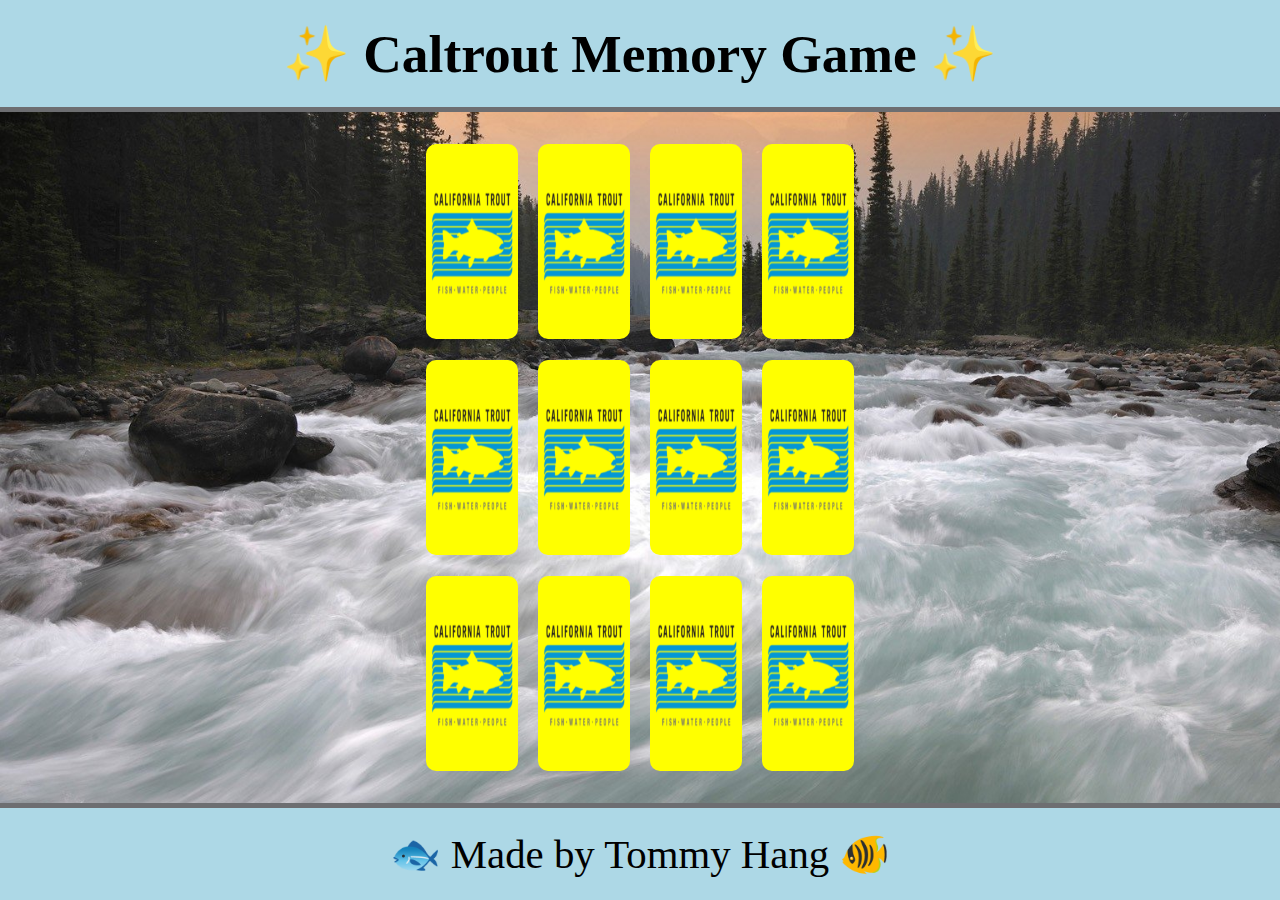
==== index.html @ 170dc16f "scalable and emojis" ====
<!-- Setting up HTML -->
<!DOCTYPE html>
<html lang="en-US">
<head>
	<meta name="viewport" content="width=device-width, initial-scale=1.0">
	<meta charset="UTF-8">
	<link rel="stylesheet" type="text/css" href="styles.css">
	<title>Caltrout Memory Game</title>
</head>

<body class="flexSetup">
	<!-- Top flexItem -->
	<section class="topFlex">
		<div><header class="centerClass"><b>&#10024; Caltrout Memory Game &#10024;</b></header></div>
	</section>

	<!-- Middle flexItem -->
	<section class="midFlex">
		<div class="game"></div>
	</section>

	<!-- Bottom flexItem -->
	<section class="botFlex">
		<div><footer>&#128031; Made by Tommy Hang &#128032;</footer></div>
	</section>

	<!-- Javascript -->
	<script src="script.js"></script>
</body>

</html>
---- styles.css ----
/* Styles */
* {
	margin: 0;
	padding: 0;
}
html {
	font-size: 62.5%;
	overflow: hidden;
	position: fixed;
}

body {
	position: fixed;
	font-size: calc(1.6rem + 0.5vw + 1vh);
    font-family: Calibri;
	background-image: url("pictures/background_river.jpg");
  	background-repeat: no-repeat;
  	background-attachment: fixed;
  	background-size: cover;

    width: 100%;
	height: 100%;
    box-sizing: border-box;
}

img {
	user-drag: none; 
	user-select: none;
	-moz-user-select: none;
	-webkit-user-drag: none;
	-webkit-user-select: none;
	-ms-user-select: none;
}

header {
	font-size: 1.7em;
	text-align: center;
}

footer {
	font-size: 1.3em;
	text-align: center;
}

/* Classes */
/* Flex Setup */
.flexSetup {
	display: flex;
	flex-wrap: nowrap;
	flex-direction: column;
  	align-items: stretch;
  	align-content: stretch;
  	justify-content: initial;

  	width: 100vw;
  	height: 100vh;
}

.flexSetup > section {
	flex: 1 1 auto;
}

.topFlex {
	display: flex;
	flex-wrap: nowrap;
	flex-direction: row;
  	align-items: center;
  	align-content: center;
  	justify-content: center;

	border-bottom-style: solid;
	border-bottom-width: .5rem;
	border-bottom-color: #6D6E71;
	background-color: lightblue;
}

.midFlex {
	display: flex;
	flex-wrap: nowrap;
	flex-direction: row;
  	align-items: center;
  	align-content: center;
  	justify-content: center;
}

.botFlex {
	display: flex;
	flex-wrap: nowrap;
	flex-direction: row;
  	align-items: center;
  	align-content: center;
  	justify-content: center;

	border-top-style: solid;
	border-top-width: .5rem;
	border-top-color: #6D6E71;
	background-color: lightblue;
}

/* Modal Boxes */


/* Memory Game */
.game {
	width: 35vw;
	height: 72vh;

	/* Centers the Game to screen */
	margin: auto;

	display: flex;
	flex-wrap: wrap;
	/*background-color: gray;*/
	perspective: 700px
}

.card {
	position: relative;
	width: calc(25% - 20px);
	height: calc(33.33% - 20px);
	margin: 10px;

	background-color: yellow;
	border-radius: 10px;

	transform: scale(1);
	transform-style: preserve-3d;
	transition: transform .2s;
}

.card:hover {
	transform: scale(0.96);
	transition: transform .2s;
	cursor: pointer;
}

.card.flip {
	transform: rotateY(180deg);
	transition: transform .2s;
}

.front, .back {
	position: absolute;
	width: 100%;
	height: 100%;
	backface-visibility: hidden;
}

.front {
	transform: rotateY(180deg);
}
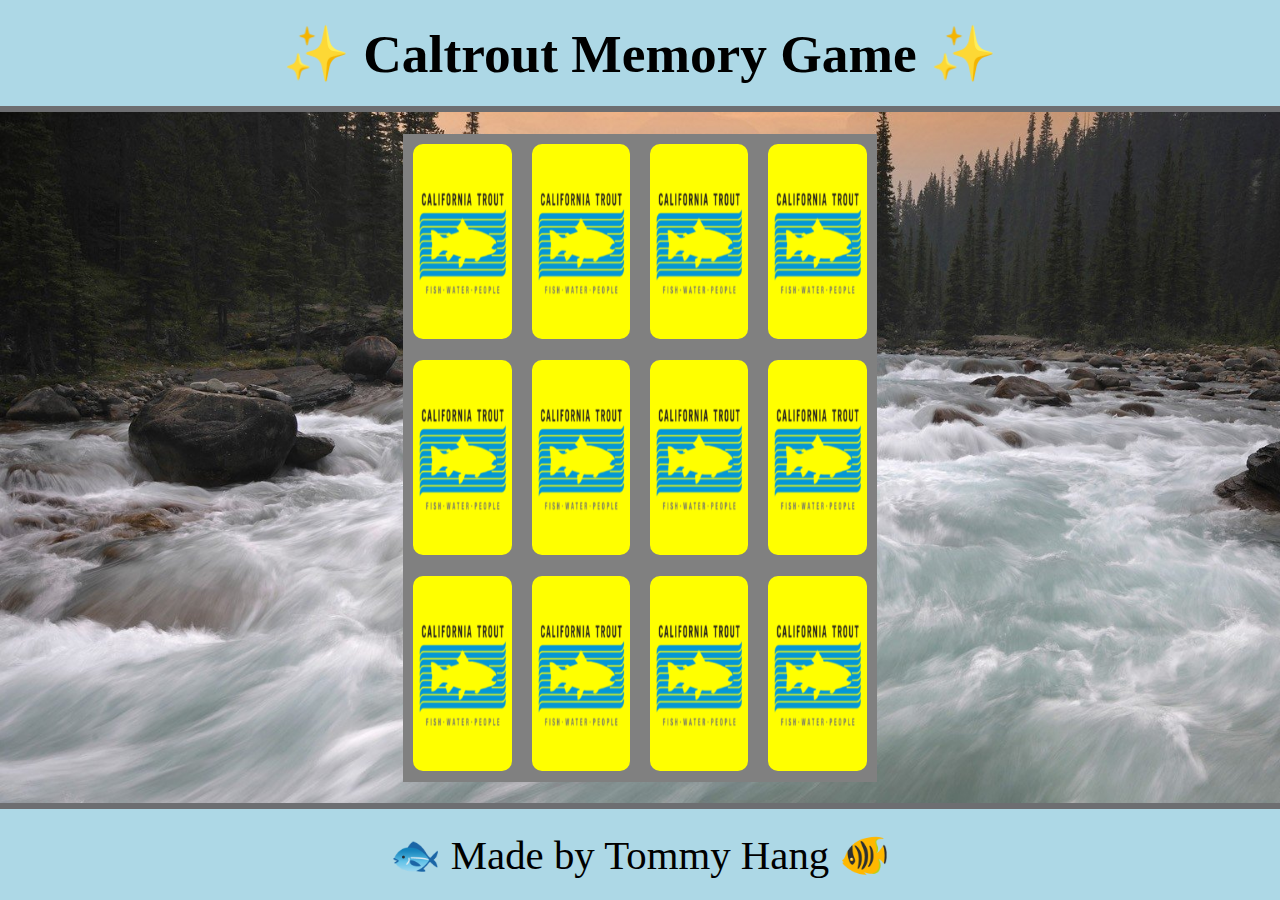
==== commit 60700a77: "Modal Box Complete" ====
--- a/index.html
+++ b/index.html
@@ -7,25 +7,45 @@
 	<link rel="stylesheet" type="text/css" href="styles.css">
 	<title>Caltrout Memory Game</title>
 </head>
+<body>
+	<!-- FlexBox Website -->
+	<section class="flexSetup">
+		<!-- Top flexItem -->
+		<div class="topFlex">
+			<div><header class="centerClass"><b>&#10024; Caltrout Memory Game &#10024;</b></header></div>
+		</div>
 
-<body class="flexSetup">
-	<!-- Top flexItem -->
-	<section class="topFlex">
-		<div><header class="centerClass"><b>&#10024; Caltrout Memory Game &#10024;</b></header></div>
+		<!-- Middle flexItem -->
+		<div class="midFlex">
+			<div class="game"></div>
+		</div>
+
+		<!-- Bottom flexItem -->
+		<div class="botFlex">
+			<div><footer>&#128031; Made by Tommy Hang &#128032;</footer></div>
+		</div>
 	</section>
 
-	<!-- Middle flexItem -->
-	<section class="midFlex">
-		<div class="game"></div>
+	<!-- Modal Popup -->
+	<section class="modalBackground">
+		<div class="modalPopup">
+
+			<div class="modalHeader">
+				<div class="disableTextSelect" style="color:lightgreen; margin: 10px">&times;</div>
+				<div>
+					<p>Welcome to Caltrout Memory Game!</p>
+				</div>
+				<div class="modalX" style="margin: 10px;">&times;</div>
+			</div>
+			
+			<div class="modalText">
+				<br>
+				<p>Text</p>
+			</div>
+
+		</div>
 	</section>
 
-	<!-- Bottom flexItem -->
-	<section class="botFlex">
-		<div><footer>&#128031; Made by Tommy Hang &#128032;</footer></div>
-	</section>
-
-	<!-- Javascript -->
 	<script src="script.js"></script>
 </body>
-
 </html>--- a/styles.css
+++ b/styles.css
@@ -5,18 +5,21 @@
 }
 html {
 	font-size: 62.5%;
-	overflow: hidden;
 	position: fixed;
 }
 
 body {
 	position: fixed;
+	overflow: hidden;
 	font-size: calc(1.6rem + 0.5vw + 1vh);
     font-family: Calibri;
 	background-image: url("pictures/background_river.jpg");
   	background-repeat: no-repeat;
   	background-attachment: fixed;
   	background-size: cover;
+  	-webkit-background-size: cover;
+	-moz-background-size: cover;
+	-o-background-size: cover;
 
     width: 100%;
 	height: 100%;
@@ -42,7 +45,6 @@
 	text-align: center;
 }
 
-/* Classes */
 /* Flex Setup */
 .flexSetup {
 	display: flex;
@@ -56,11 +58,8 @@
   	height: 100vh;
 }
 
-.flexSetup > section {
-	flex: 1 1 auto;
-}
-
 .topFlex {
+	flex: 1 1 auto;
 	display: flex;
 	flex-wrap: nowrap;
 	flex-direction: row;
@@ -69,12 +68,13 @@
   	justify-content: center;
 
 	border-bottom-style: solid;
-	border-bottom-width: .5rem;
+	border-bottom-width: .2em;
 	border-bottom-color: #6D6E71;
 	background-color: lightblue;
 }
 
 .midFlex {
+	flex: 1 1 auto;
 	display: flex;
 	flex-wrap: nowrap;
 	flex-direction: row;
@@ -84,6 +84,7 @@
 }
 
 .botFlex {
+	flex: 1 1 auto;
 	display: flex;
 	flex-wrap: nowrap;
 	flex-direction: row;
@@ -92,29 +93,100 @@
   	justify-content: center;
 
 	border-top-style: solid;
-	border-top-width: .5rem;
+	border-top-width: .2em;
 	border-top-color: #6D6E71;
 	background-color: lightblue;
 }
 
 /* Modal Boxes */
-
+.modalBackground {
+	position: fixed;
+
+	display: none;
+	z-index: 1;
+
+	width: 100%;
+	height: 100%;
+	padding-top: 4em;
+	left: 0;
+	top: 0;
+
+	background-color: rgba(0, 0, 0, 0.3);
+}
+
+.modalPopup {
+	position: relative;
+	overflow: auto;
+
+	width: 80%;
+	height: 60%;
+	padding: 0;
+	margin: auto;
+
+	border: .1em solid black;
+	background-color: white;
+
+	-webkit-animation-name: flowFromTop;
+  	-webkit-animation-duration: 0.3s;
+  	animation-name: flowFromTop;
+  	animation-duration: 0.3s
+}
+
+.modalHeader {
+	background-color: lightgreen;
+	border-bottom: .05em solid black;
+
+	text-align: center;
+	color: white;
+	font-size: 1.3em;
+
+	display: flex;
+	flex-wrap: nowrap;
+	flex-direction: row;
+  	align-items: center;
+  	justify-content: space-between;
+}
+
+.modalText {
+	text-align: center;
+	color: black;
+	font-size: 1em;
+}
+
+.modalX {
+	color: white;
+	font-size: 1.3em;
+}
+
+.modalX:hover {
+	cursor: pointer;
+	color: gray;
+	text-decoration: none;
+}
+
+@-webkit-keyframes flowFromTop {
+	from {top:-4em; opacity:0} 
+	to {top:0; opacity:1}
+}
+
+@keyframes flowFromTop {
+	from {top:-4em; opacity:0} 
+	to {top:0; opacity:1}
+}
 
 /* Memory Game */
 .game {
-	width: 35vw;
+	width: 37vw;
 	height: 72vh;
-
-	/* Centers the Game to screen */
-	margin: auto;
+	background-color: gray;
 
 	display: flex;
 	flex-wrap: wrap;
-	/*background-color: gray;*/
 	perspective: 700px
 }
 
 .card {
+	flex: 1 1 auto;
 	position: relative;
 	width: calc(25% - 20px);
 	height: calc(33.33% - 20px);
@@ -143,9 +215,17 @@
 	position: absolute;
 	width: 100%;
 	height: 100%;
-	backface-visibility: hidden;
+	-webkit-backface-visibility: hidden;
 }
 
 .front {
 	transform: rotateY(180deg);
+}
+
+/* Classes */
+.disableTextSelect {
+	user-select: none;
+   -webkit-user-select: none;
+   -moz-user-select: none;
+   -ms-user-select: none;
 }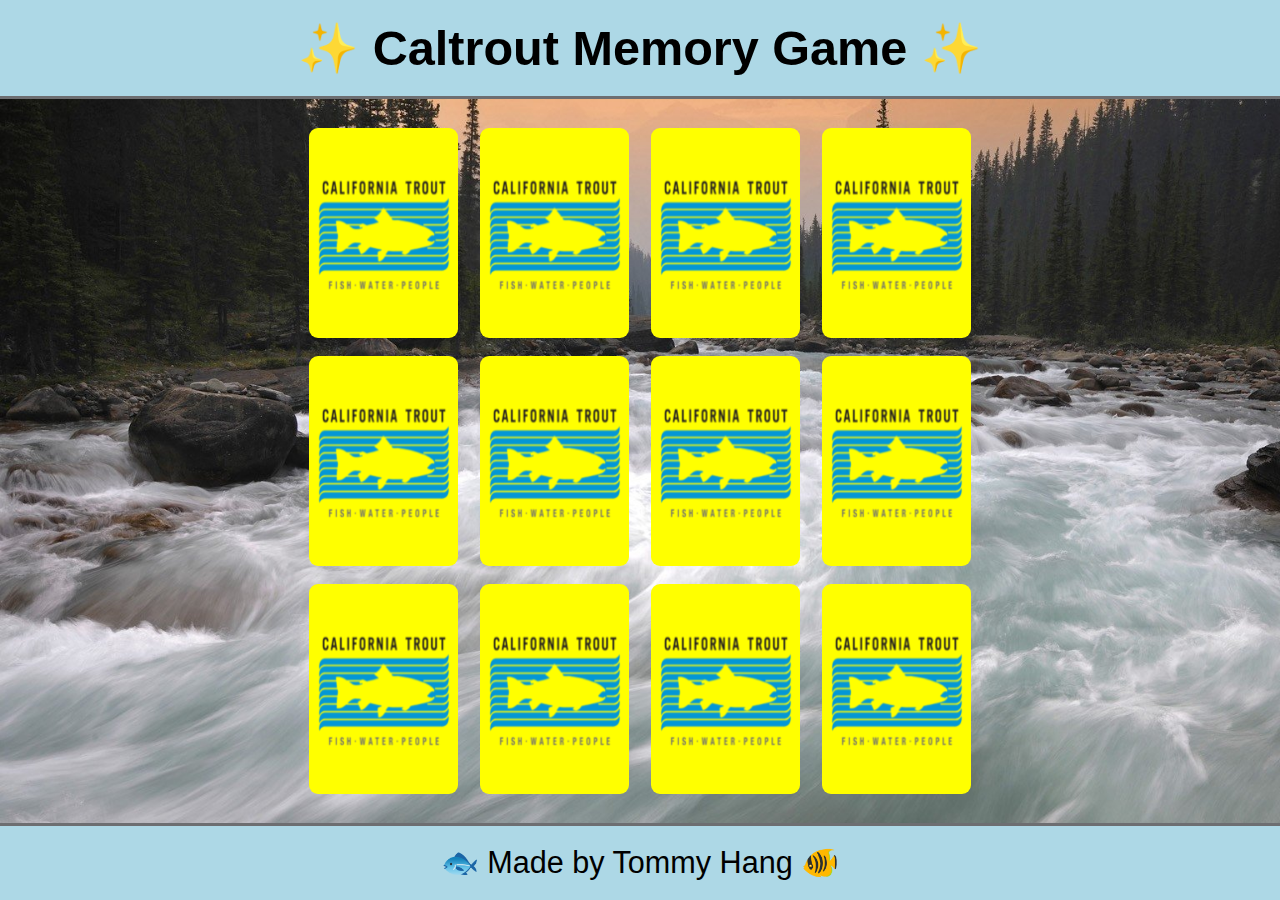
==== commit e5fea4c9: "Fixed game class" ====
--- a/index.html
+++ b/index.html
@@ -40,7 +40,7 @@
 			
 			<div class="modalText">
 				<br>
-				<p>Text</p>
+				<p>You found a match!</p>
 			</div>
 
 		</div>
--- a/styles.css
+++ b/styles.css
@@ -1,18 +1,52 @@
+/* Using RResponsive Typography through REM */
+/* Media Queries for Font Size */
+html {
+	font-family: Calibri, sans-serif;
+	line-height: normal;
+}
+
+/* Iphone */
+@media only screen and (min-width : 320px){
+	html{
+    	font-size: 10px;
+  	}
+}
+
+/* Extra Small Devices, Phones */ 
+@media only screen and (min-width : 480px){
+	html{
+    	font-size: 12px;
+  	}
+}
+
+/* Small Devices, Tablets */
+@media only screen and (min-width : 768px){
+	html{
+    	font-size: 14px;
+  	}
+}
+
+/* Medium Devices, Desktops */
+@media only screen and (min-width : 992px){
+	html{
+    	font-size: 16px;
+  	}
+}
+
+/* Large Devices, Wide Screens */
+@media only screen and (min-width : 1200px){
+	html{
+    	font-size: 18px;
+  	}
+}
+
 /* Styles */
 * {
 	margin: 0;
 	padding: 0;
 }
+
 html {
-	font-size: 62.5%;
-	position: fixed;
-}
-
-body {
-	position: fixed;
-	overflow: hidden;
-	font-size: calc(1.6rem + 0.5vw + 1vh);
-    font-family: Calibri;
 	background-image: url("pictures/background_river.jpg");
   	background-repeat: no-repeat;
   	background-attachment: fixed;
@@ -21,6 +55,12 @@
 	-moz-background-size: cover;
 	-o-background-size: cover;
 
+	height: 100vh;
+}
+
+body {
+	overflow-x: hidden;
+
     width: 100%;
 	height: 100%;
     box-sizing: border-box;
@@ -36,12 +76,12 @@
 }
 
 header {
-	font-size: 1.7em;
+	font-size: 2.7rem;
 	text-align: center;
 }
 
 footer {
-	font-size: 1.3em;
+	font-size: 1.7rem;
 	text-align: center;
 }
 
@@ -68,7 +108,7 @@
   	justify-content: center;
 
 	border-bottom-style: solid;
-	border-bottom-width: .2em;
+	border-bottom-width: .2rem;
 	border-bottom-color: #6D6E71;
 	background-color: lightblue;
 }
@@ -93,7 +133,7 @@
   	justify-content: center;
 
 	border-top-style: solid;
-	border-top-width: .2em;
+	border-top-width: .2rem;
 	border-top-color: #6D6E71;
 	background-color: lightblue;
 }
@@ -107,7 +147,7 @@
 
 	width: 100%;
 	height: 100%;
-	padding-top: 4em;
+	padding-top: 7rem;
 	left: 0;
 	top: 0;
 
@@ -123,7 +163,7 @@
 	padding: 0;
 	margin: auto;
 
-	border: .1em solid black;
+	border: .1rem solid black;
 	background-color: white;
 
 	-webkit-animation-name: flowFromTop;
@@ -134,11 +174,11 @@
 
 .modalHeader {
 	background-color: lightgreen;
-	border-bottom: .05em solid black;
+	border-bottom: .05rem solid black;
 
 	text-align: center;
 	color: white;
-	font-size: 1.3em;
+	font-size: 2rem;
 
 	display: flex;
 	flex-wrap: nowrap;
@@ -150,12 +190,12 @@
 .modalText {
 	text-align: center;
 	color: black;
-	font-size: 1em;
+	font-size: 1rem;
 }
 
 .modalX {
 	color: white;
-	font-size: 1.3em;
+	font-size: 2rem;
 }
 
 .modalX:hover {
@@ -165,39 +205,42 @@
 }
 
 @-webkit-keyframes flowFromTop {
-	from {top:-4em; opacity:0} 
+	from {top:-7rem; opacity:0} 
 	to {top:0; opacity:1}
 }
 
 @keyframes flowFromTop {
-	from {top:-4em; opacity:0} 
+	from {top:-7rem; opacity:0} 
 	to {top:0; opacity:1}
 }
 
 /* Memory Game */
 .game {
-	width: 37vw;
-	height: 72vh;
-	background-color: gray;
+	width: 38rem;
+	height: 38rem;
 
 	display: flex;
 	flex-wrap: wrap;
-	perspective: 700px
+	perspective: 38rem;
 }
 
 .card {
-	flex: 1 1 auto;
 	position: relative;
-	width: calc(25% - 20px);
-	height: calc(33.33% - 20px);
-	margin: 10px;
+	margin: auto;
+	width: 8.33rem;
+	height: 11.67rem;
 
 	background-color: yellow;
-	border-radius: 10px;
+	border-radius: .5rem;
 
 	transform: scale(1);
 	transform-style: preserve-3d;
 	transition: transform .2s;
+}
+
+.card > img{
+	width: 8.33rem;
+	height: 11.67rem;
 }
 
 .card:hover {
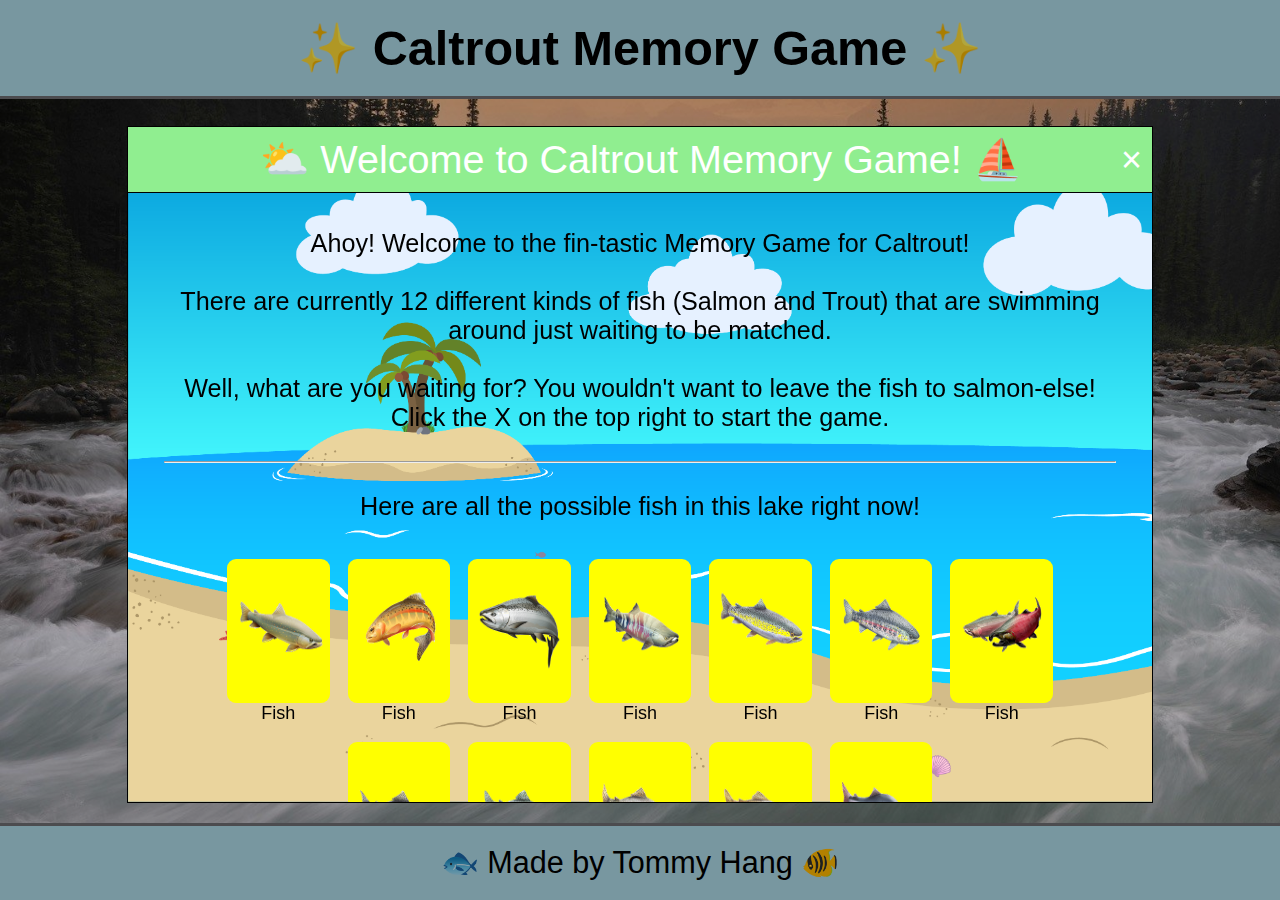
==== commit 9b8a41e2: "Modal Done" ====
--- a/index.html
+++ b/index.html
@@ -33,14 +33,34 @@
 			<div class="modalHeader">
 				<div class="disableTextSelect" style="color:lightgreen; margin: 10px">&times;</div>
 				<div>
-					<p>Welcome to Caltrout Memory Game!</p>
+					<p>&#9925; Welcome to Caltrout Memory Game! &#9973;</p>
 				</div>
 				<div class="modalX" style="margin: 10px;">&times;</div>
 			</div>
 			
 			<div class="modalText">
+				<p>
+					Ahoy! Welcome to the fin-tastic Memory Game for Caltrout!
+				</p>
 				<br>
-				<p>You found a match!</p>
+				<p>
+					There are currently 12 different kinds of fish (Salmon and Trout) that are swimming around just waiting to be matched. 
+				</p>
+				<br>
+				<p>
+					Well, what are you waiting for? You wouldn't want to leave the fish to salmon-else! Click the X on the top right to start the game.
+				</p>
+				<br><hr><br>
+				<p>
+					Here are all the possible fish in this lake right now!
+				</p>
+				<br>
+				<div class="modalCardContainer">
+					<figure class="modalCard" style="width: 5.7rem; height: 8rem;">
+						<img style="width: 5.7rem; height: 8rem;" src="pictures/fish/chum_salmon.png" alt="chum_salmon">
+					</figure>
+					<figcaption>Chum Salmonhum Salmonhum Salmonhum Salmon</figcaption> 
+				</div>
 			</div>
 
 		</div>
--- a/styles.css
+++ b/styles.css
@@ -156,20 +156,30 @@
 
 .modalPopup {
 	position: relative;
-	overflow: auto;
 
 	width: 80%;
-	height: 60%;
+	height: 75%;
 	padding: 0;
 	margin: auto;
 
 	border: .1rem solid black;
-	background-color: white;
+	background-image: url("pictures/background_water.png");
+  	background-size: cover;
+  	-webkit-background-size: cover;
+	-moz-background-size: cover;
+	-o-background-size: cover;
 
 	-webkit-animation-name: flowFromTop;
   	-webkit-animation-duration: 0.3s;
   	animation-name: flowFromTop;
-  	animation-duration: 0.3s
+  	animation-duration: 0.3s;
+
+  	display: flex;
+  	flex-wrap: nowrap;
+	flex-direction: column;
+	align-items: stretch;
+	align-content: stretch;
+	justify-content: stretch;
 }
 
 .modalHeader {
@@ -178,7 +188,7 @@
 
 	text-align: center;
 	color: white;
-	font-size: 2rem;
+	font-size: 2.2rem;
 
 	display: flex;
 	flex-wrap: nowrap;
@@ -188,9 +198,12 @@
 }
 
 .modalText {
+	height: 100%;
 	text-align: center;
 	color: black;
-	font-size: 1rem;
+	font-size: 1.4rem;
+	padding: 2rem;
+	overflow: auto;
 }
 
 .modalX {
@@ -202,6 +215,33 @@
 	cursor: pointer;
 	color: gray;
 	text-decoration: none;
+}
+
+.modalCardContainer {
+	width: auto;
+	height: auto;
+	display: inline-block;
+	margin: 0.5rem;
+}
+
+.modalCard {
+	vertical-align: top;
+    display: inline-block;
+    text-align: center;
+	width: 8.33rem;
+	height: 11.67rem;
+	background-color: yellow;
+	border-radius: .5rem;
+}
+
+.modalCard > img {
+	width: 8.33rem;
+	height: 11.67rem;
+}
+
+.modalCardContainer > figcaption {
+	display: block;
+	font-size: 1rem;
 }
 
 @-webkit-keyframes flowFromTop {
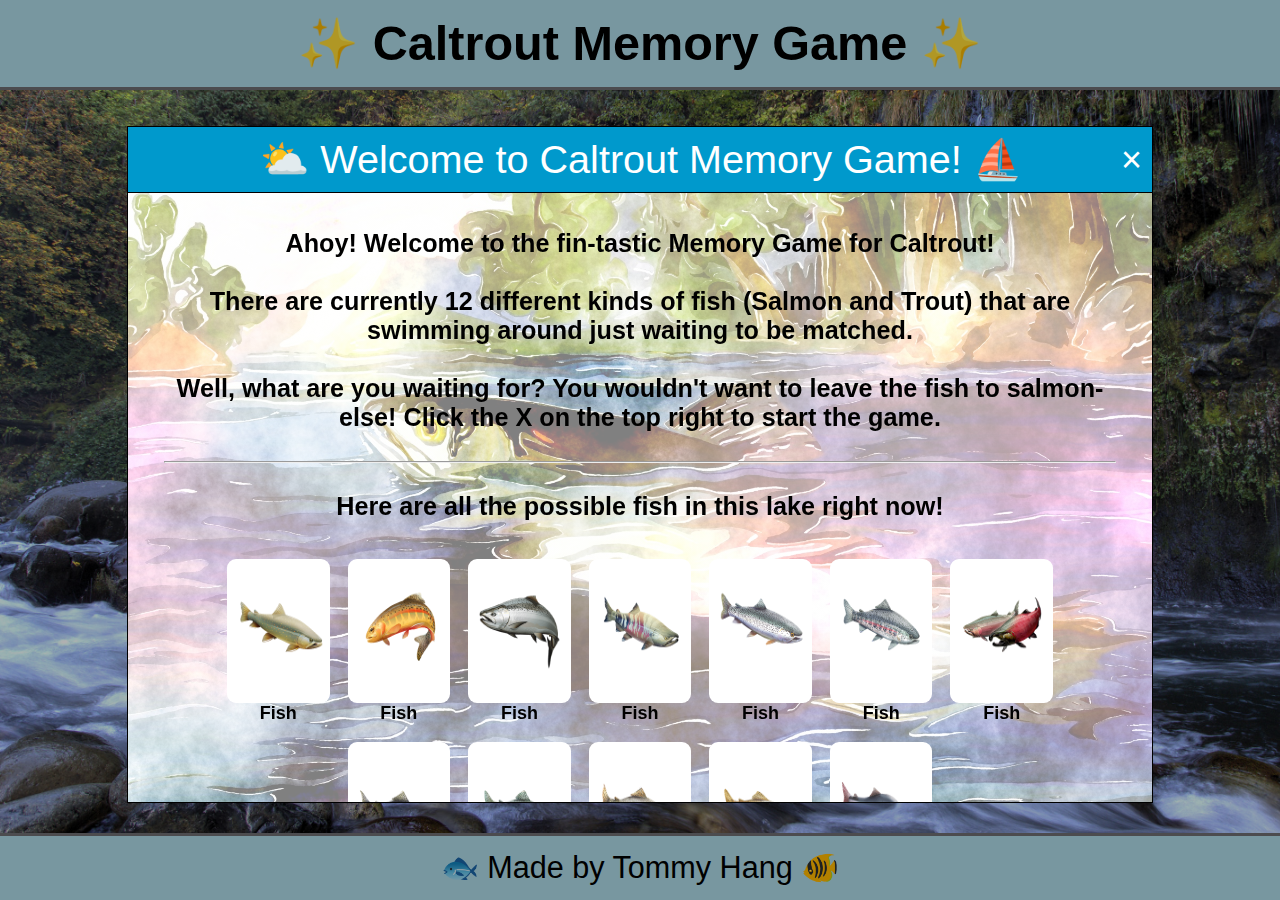
==== commit 4a91f295: "Fish Background" ====
--- a/index.html
+++ b/index.html
@@ -31,7 +31,7 @@
 		<div class="modalPopup">
 
 			<div class="modalHeader">
-				<div class="disableTextSelect" style="color:lightgreen; margin: 10px">&times;</div>
+				<div class="disableTextSelect" style="color:#0099CC; margin: 10px">&times;</div>
 				<div>
 					<p>&#9925; Welcome to Caltrout Memory Game! &#9973;</p>
 				</div>
--- a/styles.css
+++ b/styles.css
@@ -114,7 +114,7 @@
 }
 
 .midFlex {
-	flex: 1 1 auto;
+	flex: 2 1 auto;
 	display: flex;
 	flex-wrap: nowrap;
 	flex-direction: row;
@@ -163,7 +163,7 @@
 	margin: auto;
 
 	border: .1rem solid black;
-	background-image: url("pictures/background_water.png");
+	background:linear-gradient(rgba(255,255,255,0.5), rgba(255,255,255,0.5)), url(pictures/background_water.jpg);
   	background-size: cover;
   	-webkit-background-size: cover;
 	-moz-background-size: cover;
@@ -183,7 +183,7 @@
 }
 
 .modalHeader {
-	background-color: lightgreen;
+	background-color: #0099CC;
 	border-bottom: .05rem solid black;
 
 	text-align: center;
@@ -202,6 +202,7 @@
 	text-align: center;
 	color: black;
 	font-size: 1.4rem;
+	font-weight: bold;
 	padding: 2rem;
 	overflow: auto;
 }
@@ -230,7 +231,7 @@
     text-align: center;
 	width: 8.33rem;
 	height: 11.67rem;
-	background-color: yellow;
+	background-color: white;
 	border-radius: .5rem;
 }
 
@@ -270,7 +271,7 @@
 	width: 8.33rem;
 	height: 11.67rem;
 
-	background-color: yellow;
+	background-color: white;
 	border-radius: .5rem;
 
 	transform: scale(1);
@@ -280,7 +281,7 @@
 
 .card > img{
 	width: 8.33rem;
-	height: 11.67rem;
+	height: 11rem;
 }
 
 .card:hover {
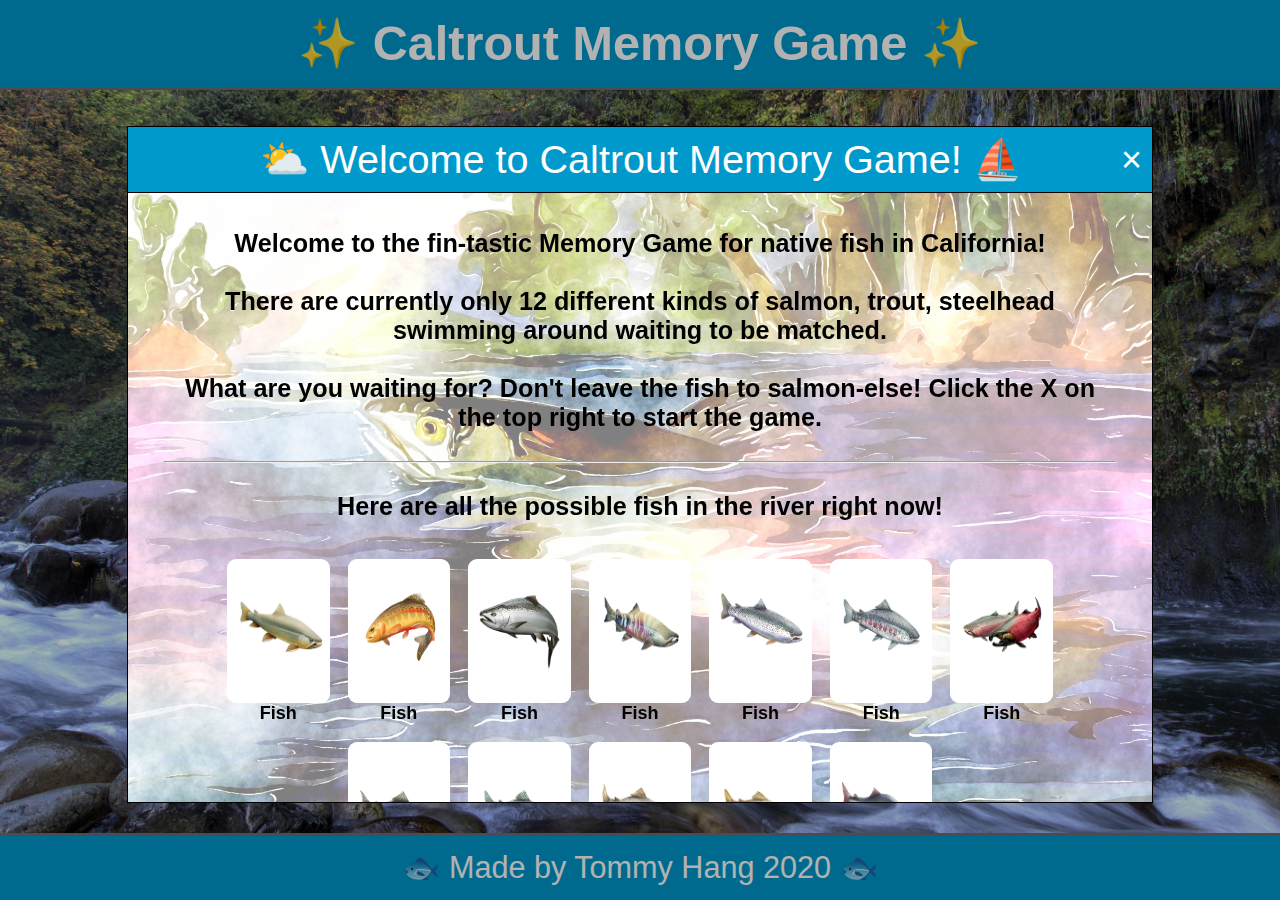
==== commit 8eba2e50: "Dark Blue Color" ====
--- a/index.html
+++ b/index.html
@@ -22,7 +22,7 @@
 
 		<!-- Bottom flexItem -->
 		<div class="botFlex">
-			<div><footer>&#128031; Made by Tommy Hang &#128032;</footer></div>
+			<div><footer>&#128031; Made by Tommy Hang 2020 &#128031;</footer></div>
 		</div>
 	</section>
 
@@ -38,30 +38,7 @@
 				<div class="modalX" style="margin: 10px;">&times;</div>
 			</div>
 			
-			<div class="modalText">
-				<p>
-					Ahoy! Welcome to the fin-tastic Memory Game for Caltrout!
-				</p>
-				<br>
-				<p>
-					There are currently 12 different kinds of fish (Salmon and Trout) that are swimming around just waiting to be matched. 
-				</p>
-				<br>
-				<p>
-					Well, what are you waiting for? You wouldn't want to leave the fish to salmon-else! Click the X on the top right to start the game.
-				</p>
-				<br><hr><br>
-				<p>
-					Here are all the possible fish in this lake right now!
-				</p>
-				<br>
-				<div class="modalCardContainer">
-					<figure class="modalCard" style="width: 5.7rem; height: 8rem;">
-						<img style="width: 5.7rem; height: 8rem;" src="pictures/fish/chum_salmon.png" alt="chum_salmon">
-					</figure>
-					<figcaption>Chum Salmonhum Salmonhum Salmonhum Salmon</figcaption> 
-				</div>
-			</div>
+			<div class="modalText"></div>
 
 		</div>
 	</section>
--- a/styles.css
+++ b/styles.css
@@ -78,11 +78,13 @@
 header {
 	font-size: 2.7rem;
 	text-align: center;
+	color: white;
 }
 
 footer {
 	font-size: 1.7rem;
 	text-align: center;
+	color: white;
 }
 
 /* Flex Setup */
@@ -110,7 +112,7 @@
 	border-bottom-style: solid;
 	border-bottom-width: .2rem;
 	border-bottom-color: #6D6E71;
-	background-color: lightblue;
+	background-color: #0099CC;
 }
 
 .midFlex {
@@ -135,7 +137,7 @@
 	border-top-style: solid;
 	border-top-width: .2rem;
 	border-top-color: #6D6E71;
-	background-color: lightblue;
+	background-color: #0099CC;
 }
 
 /* Modal Boxes */
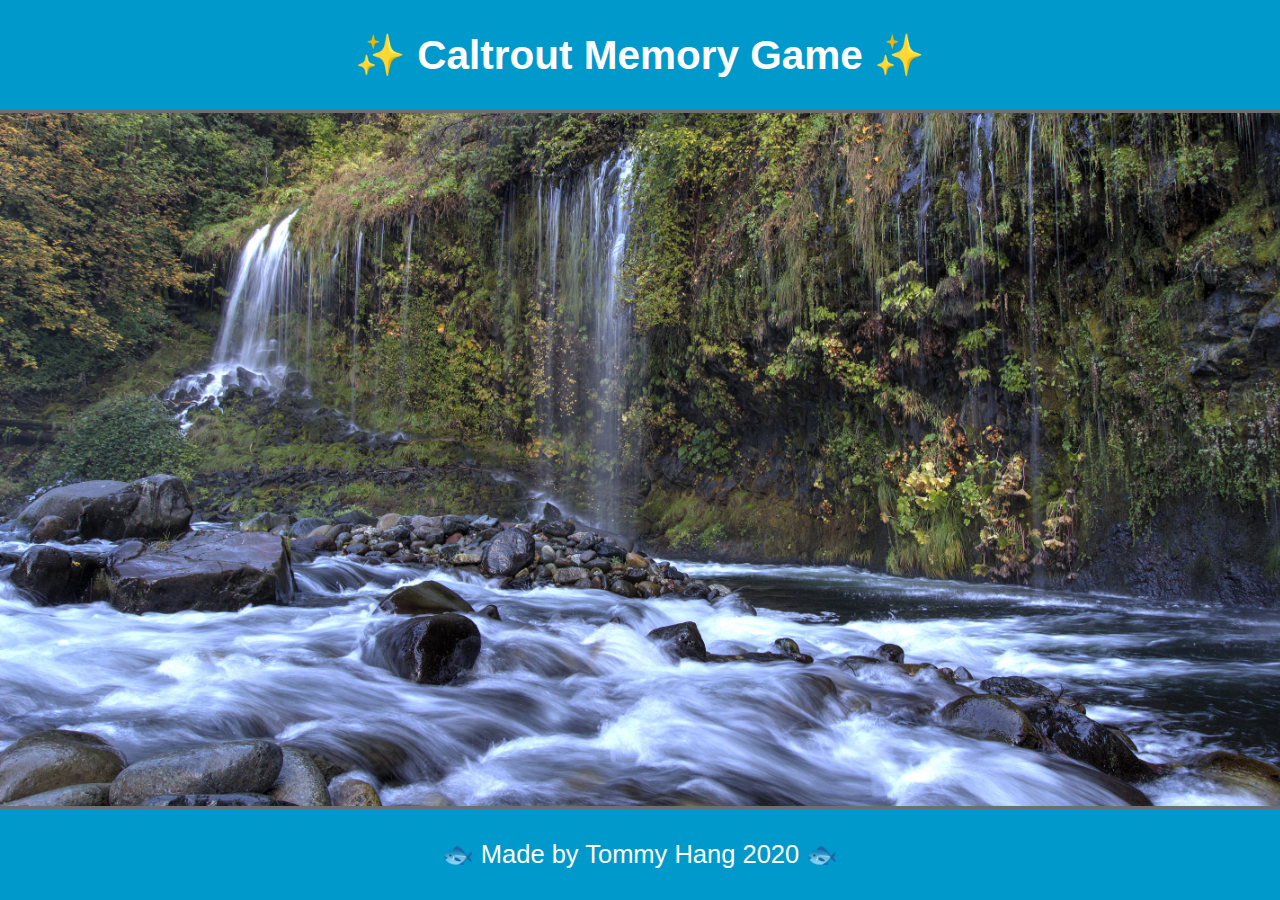
==== commit 00751224: "created data.js" ====
--- a/index.html
+++ b/index.html
@@ -43,6 +43,6 @@
 		</div>
 	</section>
 
-	<script src="script.js"></script>
+	<script type="module" src="script.js"></script>
 </body>
 </html>--- a/styles.css
+++ b/styles.css
@@ -15,30 +15,49 @@
 /* Extra Small Devices, Phones */ 
 @media only screen and (min-width : 480px){
 	html{
-    	font-size: 12px;
+    	font-size: 11px;
   	}
 }
 
 /* Small Devices, Tablets */
 @media only screen and (min-width : 768px){
 	html{
-    	font-size: 14px;
+    	font-size: 13px;
   	}
 }
 
 /* Medium Devices, Desktops */
 @media only screen and (min-width : 992px){
 	html{
-    	font-size: 16px;
+    	font-size: 14px;
   	}
 }
 
 /* Large Devices, Wide Screens */
 @media only screen and (min-width : 1200px){
 	html{
+    	font-size: 15px;
+  	}
+}
+
+@media only screen and (min-width : 1400px){
+	html{
+    	font-size: 16px;
+  	}
+}
+
+@media only screen and (min-width : 1600px){
+	html{
+    	font-size: 17px;
+  	}
+}
+
+@media only screen and (min-width : 2000px){
+	html{
     	font-size: 18px;
   	}
 }
+
 
 /* Styles */
 * {
@@ -209,6 +228,10 @@
 	overflow: auto;
 }
 
+.modalText > p{
+	background: rgba(255,255,255,0.60);
+}
+
 .modalX {
 	color: white;
 	font-size: 2rem;
@@ -220,8 +243,16 @@
 	text-decoration: none;
 }
 
+.modalCardOverall {
+	display: flex;
+	flex-wrap: wrap;
+	flex-direction: row;
+  	align-content: center;
+  	justify-content: center;
+}
+
 .modalCardContainer {
-	width: auto;
+	width: 8.5rem;
 	height: auto;
 	display: inline-block;
 	margin: 0.5rem;
@@ -264,7 +295,12 @@
 
 	display: flex;
 	flex-wrap: wrap;
-	perspective: 38rem;
+
+	perspective:38rem;
+	-webkit-perspective:38rem;
+    -moz-perspective:38rem;
+    -ms-perspective:38rem;
+    -o-perspective:38rem;
 }
 
 .card {
@@ -276,36 +312,99 @@
 	background-color: white;
 	border-radius: .5rem;
 
+    transform-style: preserve-3d;
+    -webkit-transform-style: preserve-3d;
+	-moz-transform-style: preserve-3d;
+	-ms-transform-style: preserve-3d;
+	-o-transform-style: preserve-3d;
+
 	transform: scale(1);
-	transform-style: preserve-3d;
+	-webkit-transform: scale(1);
+	-moz-transform: scale(1);
+	-ms-transform: scale(1);
+	-o-transform: scale(1);
+
 	transition: transform .2s;
+	-webkit-transition: transform .2s;
+	-moz-transition: transform .2s;
+	-ms-transition: transform .2s;
+	-o-transition: transform .2s;
 }
 
 .card > img{
+	position: absolute;
+    margin: auto;
+    top: 0;
+    left: 0;
+    right: 0;
+    bottom: 0;
 	width: 8.33rem;
 	height: 11rem;
 }
 
 .card:hover {
+	cursor: pointer;
+
 	transform: scale(0.96);
+	-webkit-transform: scale(0.96);
+	-moz-transform: scale(0.96);
+	-ms-transform: scale(0.96);
+	-o-transform: scale(0.96);
+
 	transition: transform .2s;
-	cursor: pointer;
+	-webkit-transition: transform .2s;
+	-moz-transition: transform .2s;
+	-ms-transition: transform .2s;
+	-o-transition: transform .2s;
 }
 
 .card.flip {
 	transform: rotateY(180deg);
+	-webkit-transform: rotateY(180deg);
+	-moz-transform: rotateY(180deg);
+  	-ms-transform: rotateY(180deg);
+  	-o-transform: rotateY(180deg);
+
 	transition: transform .2s;
+	-webkit-transition: transform .2s;
+	-moz-transition: transform .2s;
+	-ms-transition: transform .2s;
+	-o-transition: transform .2s;
+}
+
+.card.flip > .front{
+	transform: rotateY(-180deg);
+	-webkit-transform: rotateY(-180deg);
+	-moz-transform: rotateY(-180deg);
+  	-ms-transform: rotateY(-180deg);
+  	-o-transform: rotateY(-180deg);
 }
 
 .front, .back {
 	position: absolute;
+    clear: both;
 	width: 100%;
 	height: 100%;
-	-webkit-backface-visibility: hidden;
+
+	backface-visibility:hidden;
+	-webkit-backface-visibility:hidden;
+    -moz-backface-visibility:hidden;
+    -ms-backface-visibility:hidden;
+    -o-backface-visibility:hidden;
+    
+    transform-style: preserve-3d;
+    -webkit-transform-style: preserve-3d;
+	-moz-transform-style: preserve-3d;
+	-ms-transform-style: preserve-3d;
+	-o-transform-style: preserve-3d;
 }
 
 .front {
 	transform: rotateY(180deg);
+	-webkit-transform: rotateY(180deg);
+	-moz-transform: rotateY(180deg);
+  	-ms-transform: rotateY(180deg);
+  	-o-transform: rotateY(180deg);
 }
 
 /* Classes */
@@ -314,4 +413,4 @@
    -webkit-user-select: none;
    -moz-user-select: none;
    -ms-user-select: none;
-}+}
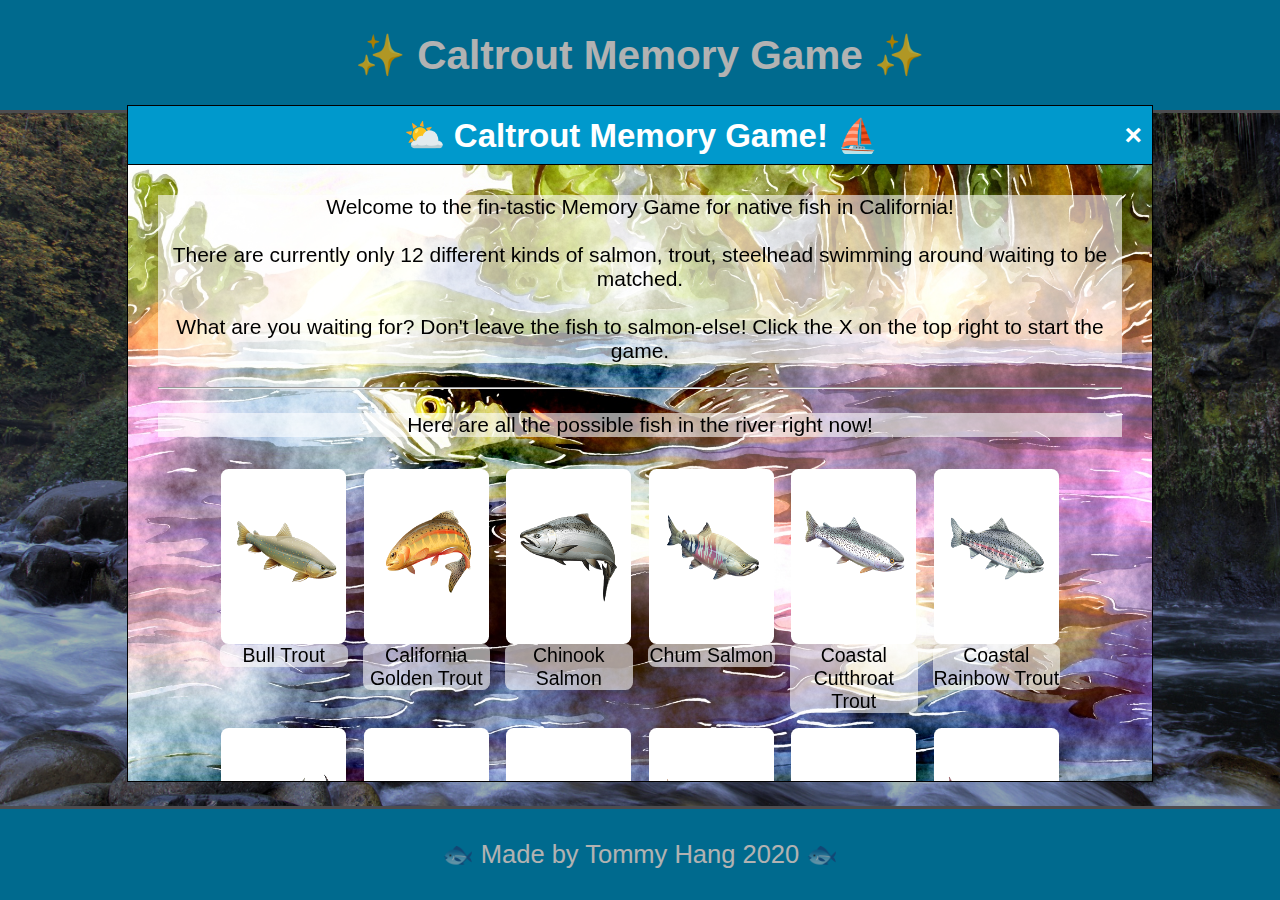
==== commit f0c2b2fc: "Fish Name and Display Complete" ====
--- a/index.html
+++ b/index.html
@@ -33,7 +33,7 @@
 			<div class="modalHeader">
 				<div class="disableTextSelect" style="color:#0099CC; margin: 10px">&times;</div>
 				<div>
-					<p>&#9925; Welcome to Caltrout Memory Game! &#9973;</p>
+					<p>&#9925; Caltrout Memory Game! &#9973;</p>
 				</div>
 				<div class="modalX" style="margin: 10px;">&times;</div>
 			</div>
@@ -43,6 +43,7 @@
 		</div>
 	</section>
 
-	<script type="module" src="script.js"></script>
+	<script src="data.js"></script>
+	<script src="script.js"></script>
 </body>
 </html>--- a/styles.css
+++ b/styles.css
@@ -184,7 +184,7 @@
 	margin: auto;
 
 	border: .1rem solid black;
-	background:linear-gradient(rgba(255,255,255,0.5), rgba(255,255,255,0.5)), url(pictures/background_water.jpg);
+	background-image: url("pictures/background_water.jpg");
   	background-size: cover;
   	-webkit-background-size: cover;
 	-moz-background-size: cover;
@@ -208,6 +208,7 @@
 	border-bottom: .05rem solid black;
 
 	text-align: center;
+	font-weight: bold;
 	color: white;
 	font-size: 2.2rem;
 
@@ -223,7 +224,6 @@
 	text-align: center;
 	color: black;
 	font-size: 1.4rem;
-	font-weight: bold;
 	padding: 2rem;
 	overflow: auto;
 }
@@ -275,7 +275,9 @@
 
 .modalCardContainer > figcaption {
 	display: block;
-	font-size: 1rem;
+	background: rgba(255,255,255,0.60);
+	border-radius: .5rem;
+	font-size: 1.3rem;
 }
 
 @-webkit-keyframes flowFromTop {
@@ -332,6 +334,7 @@
 }
 
 .card > img{
+	image-rendering: -webkit-optimize-contrast;
 	position: absolute;
     margin: auto;
     top: 0;
